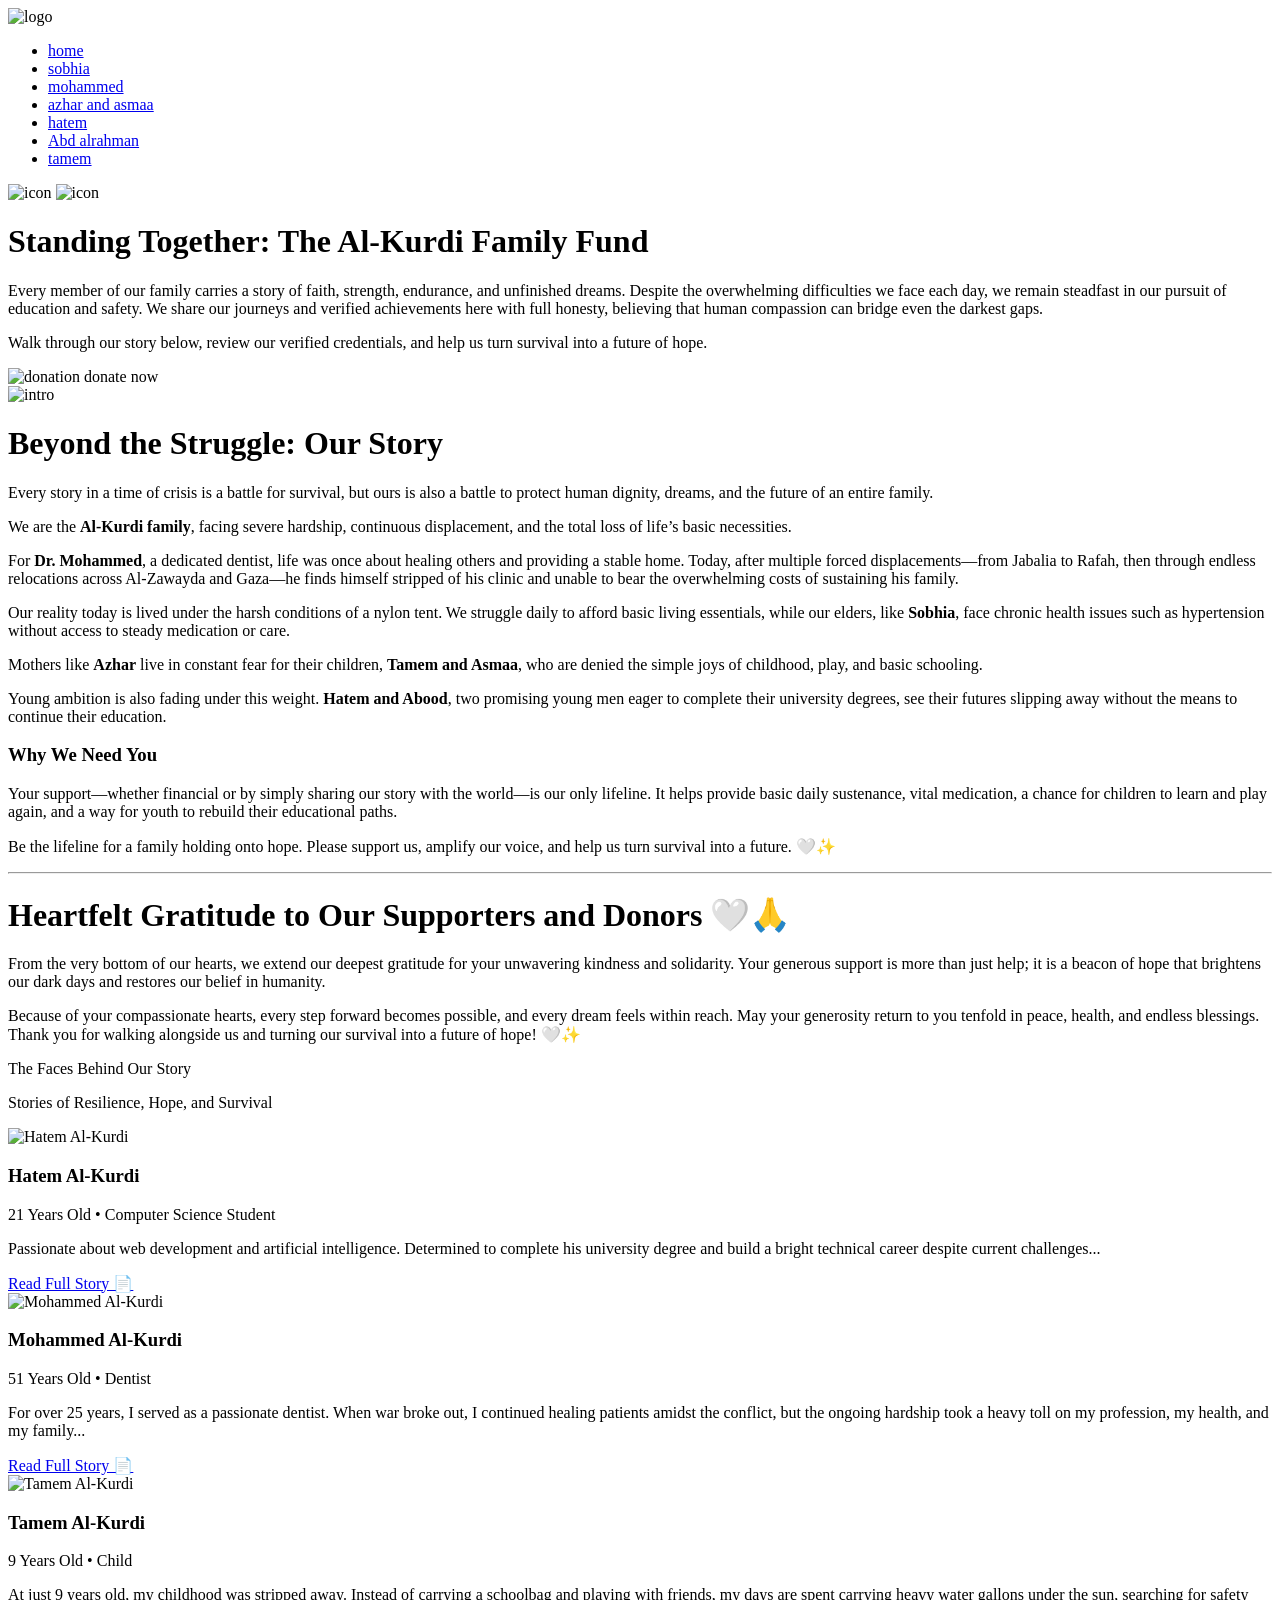
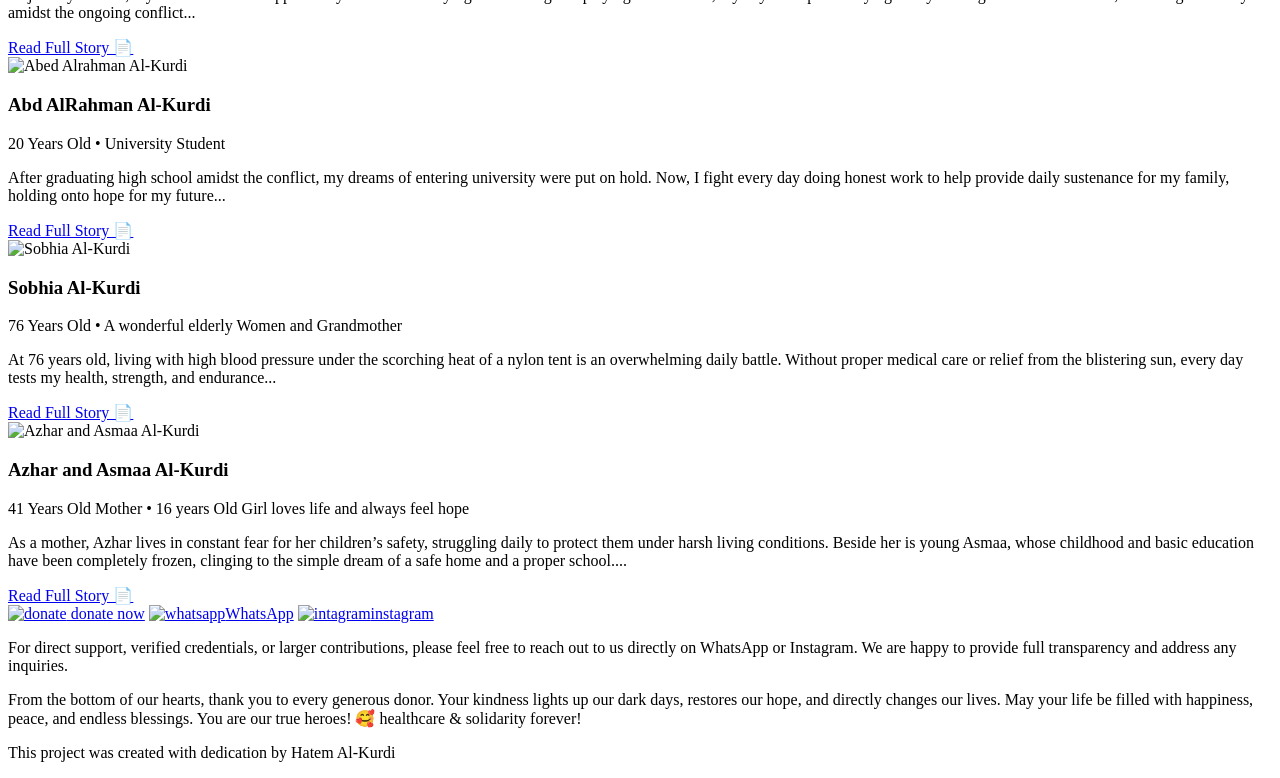
==== index.html @ 001484fe "Add files via upload" ====
<!DOCTYPE html>
<html lang="en">
<head>
    <meta charset="UTF-8">
    <meta name="viewport" content="width=device-width, initial-scale=1.0"> <!-- displays site properly based on user's device -->

    <link rel="icon" type="image/png" sizes="32x32" href="./images/favicon-32x32.png">

    <!-- google fonts -->
    <link rel="preconnect" href="https://fonts.googleapis.com">
    <link rel="preconnect" href="https://fonts.gstatic.com" crossorigin>
    <link href="https://fonts.googleapis.com/css2?family=Inter:ital,opsz,wght@0,14..32,100..900;1,14..32,100..900&display=swap" rel="stylesheet">
    <!-- google fonts -->
    
    <!-- css filse -->
    <link rel="stylesheet" href="css/normalize.css">
    <link rel="stylesheet" href="css/all.min.css">
    <link rel="stylesheet" href="css/main.css">
    <!-- css filse -->
    
    <title>Empowering The Al-Kurdi Family’s Future</title>
    <meta name="description" content="Meet our family, explore our academic achievements, and help us rebuild a safer, brighter tomorrow through your support.">
    
    <style>
        .attribution { font-size: 0.6875rem; text-align: center; }
        .attribution a { color: hsl(228, 45%, 44%); }
    </style>
</head>
<body>

    <div class="header">
        <div class="container">
            <img src="images/logo img2.png" alt="logo">
            <ul class="links">
                <li class="active"><a href="index.html">home</a></li>
                <li><a href="sobhia.html">sobhia</a></li>
                <li><a href="Mohammed.html">mohammed</a></li>
                <li><a href="womens.html">azhar and asmaa</a></li>
                <li><a href="hatem.html">hatem</a></li>
                <li><a href="abood.html">Abd alrahman</a></li>
                <li><a href="tamem.html">tamem</a></li>
            </ul>
            <div class="menu-toggle" id="mobile-toggle">
                <span class="open"><img src="images/menu_24dp_E3E3E3_FILL0_wght400_GRAD0_opsz24.svg" alt="icon"></span>
                <span class="close"><img src="images/close_24dp_E3E3E3_FILL0_wght400_GRAD0_opsz24.svg" alt="icon"></span>
            </div>
        </div>
    </div>

    <div class="intoduction">
        <div class="container">
            <div class="first-side">
                <h1>Standing Together: The Al-Kurdi Family Fund</h1>
                <P>Every member of our family carries a story of faith, strength, endurance, and unfinished
                    dreams. Despite the overwhelming difficulties we face each day, we remain steadfast
                    in our pursuit of education and safety. We share our journeys and verified achievements 
                    here with full honesty, believing that human compassion can bridge even the darkest gaps.</P>
                <p class="donatin-topic">Walk through our story below, review our verified credentials, and help us turn
                survival into a future of hope.</p>
                <a class="donation"><img src="images/volunteer_activism_24dp_E3E3E3_FILL0_wght400_GRAD0_opsz24.svg" alt="donation">
                donate now</a>
            </div>
            <img class="logo-big" src="images/inrtoduction img.png" alt="intro">
        </div>
    </div>

<div class="story">
    <div class="container">
    
        <h1>Beyond the Struggle: Our Story</h1>
    
        <p class="lead-text">
        Every story in a time of crisis is a battle for survival, but ours is also a battle to protect human dignity, dreams, and the future of an entire family.
        </p>

        <div class="story-highlight">
            <p>We are the <strong>Al-Kurdi family</strong>, facing severe hardship, continuous displacement, and the total loss of life’s basic necessities.</p>
        </div>

        <p>
        For <strong>Dr. Mohammed</strong>, a dedicated dentist, life was once about healing others and providing a stable home. Today, after multiple forced displacements—from Jabalia to Rafah, then through endless relocations across Al-Zawayda and Gaza—he finds himself stripped of his clinic and unable to bear the overwhelming costs of sustaining his family.
        </p>

        <p>
        Our reality today is lived under the harsh conditions of a nylon tent. We struggle daily to afford basic living essentials, while our elders, like <strong>Sobhia</strong>, face chronic health issues such as hypertension without access to steady medication or care.
        </p>

        <p>
        Mothers like <strong>Azhar</strong> live in constant fear for their children, <strong>Tamem and Asmaa</strong>, who are denied the simple joys of childhood, play, and basic schooling.
        </p>

        <p>
        Young ambition is also fading under this weight. <strong>Hatem and Abood</strong>, two promising young men eager to complete their university degrees, see their futures slipping away without the means to continue their education.
        </p>

        <div class="callout-box">
            <h3>Why We Need You</h3>
            <p>
            Your support—whether financial or by simply sharing our story with the world—is our only lifeline. It helps provide basic daily sustenance, vital medication, a chance for children to learn and play again, and a way for youth to rebuild their educational paths.
            </p>
            <p class="final-call">
            Be the lifeline for a family holding onto hope. Please support us, amplify our voice, and help us turn survival into a future. 🤍✨
            </p>
        </div>

        <hr>

        <h1> Heartfelt Gratitude to Our Supporters and Donors 🤍🙏</h1>
    
        <p class="thank-msg">
        From the very bottom of our hearts, we extend our deepest gratitude for your unwavering kindness and solidarity. Your generous support is more than just help; it is a beacon of hope that brightens our dark days and restores our belief in humanity.
        </p>
        <p class="thank-msg">
        Because of your compassionate hearts, every step forward becomes possible, and every dream feels within reach. May your generosity return to you tenfold in peace, health, and endless blessings. Thank you for walking alongside us and turning our survival into a future of hope! 🤍✨
        </p>

    </div>
</div>

    <div class="cards">

        <div class="section-header">
            <p class="section-title">The Faces Behind Our Story</p>
            <p class="section-subtitle">Stories of Resilience, Hope, and Survival</p>
        </div>

        <div class="container">

            <div class="card">
                <div class="card-img-wrapper">
                    <img src="images/hatem img.jpeg" alt="Hatem Al-Kurdi" class="card-img">
                </div>
                <div class="card-content">
                    <h3 class="member-name">Hatem Al-Kurdi</h3>
                    <span class="member-role">21 Years Old • Computer Science Student</span>
                    <p class="member-story-preview">
                    Passionate about web development and artificial intelligence. Determined to complete
                    his university degree and build a bright technical career despite current
                    challenges...</p>
                    <a href="hatem.html" class="btn-read-more">Read Full Story 📄</a>
                </div>
            </div>

            <div class="card">
                <div class="card-img-wrapper">
                    <img src="images/Mhammed Img.jpeg" alt="Mohammed Al-Kurdi" class="card-img">
                </div>
                <div class="card-content">
                    <h3 class="member-name">Mohammed Al-Kurdi</h3>
                    <span class="member-role">51 Years Old • Dentist</span>
                    <p class="member-story-preview">
                    For over 25 years, I served as a passionate dentist. When war broke out, I continued
                    healing patients amidst the conflict, but the ongoing hardship took a heavy toll on
                    my profession, my health, and my family...</p>
                    <a href="Mohammed.html" class="btn-read-more">Read Full Story 📄</a>
                </div>
            </div>

            <div class="card">
                <div class="card-img-wrapper">
                    <img src="images/tameme img 1.jpeg" alt="Tamem Al-Kurdi" class="card-img">
                </div>
                <div class="card-content">
                    <h3 class="member-name">Tamem Al-Kurdi</h3>
                    <span class="member-role">9 Years Old • Child </span>
                    <p class="member-story-preview">
                    At just 9 years old, my childhood was stripped away. Instead of carrying a schoolbag and
                    playing with friends, my days are spent carrying heavy water gallons under the sun, 
                    searching for safety amidst the ongoing conflict...</p>
                    <a href="tamem.html" class="btn-read-more">Read Full Story 📄</a>
                </div>
            </div>

            <div class="card">
                <div class="card-img-wrapper">
                    <img src="images/Abed Alrahman.jpeg" alt="Abed Alrahman Al-Kurdi" class="card-img">
                </div>
                <div class="card-content">
                    <h3 class="member-name">Abd AlRahman Al-Kurdi</h3>
                    <span class="member-role">20 Years Old • University Student </span>
                    <p class="member-story-preview">
                    After graduating high school amidst the conflict, my dreams of entering university were
                    put on hold. Now, I fight every day doing honest work to help provide daily sustenance
                    for my family, holding onto hope for my future...</p>
                    <a href="abood.html" class="btn-read-more">Read Full Story 📄</a>
                </div>
            </div>

            <div class="card">
                <div class="card-img-wrapper">
                    <img src="images/sobhia img.jpeg" alt="Sobhia Al-Kurdi" class="card-img">
                </div>
                <div class="card-content">
                    <h3 class="member-name">Sobhia Al-Kurdi</h3>
                    <span class="member-role">76 Years Old • A wonderful elderly Women and Grandmother </span>
                    <p class="member-story-preview">
                    At 76 years old, living with high blood pressure under the scorching heat of a nylon
                    tent is an overwhelming daily battle. Without proper medical care or relief from the
                    blistering sun, every day tests my health, strength, and endurance...</p>
                    <a href="sobhia.html" class="btn-read-more">Read Full Story 📄</a>
                </div>
            </div>

            <div class="card">
                <div class="card-img-wrapper">
                    <img src="images/womens img.jpeg" alt="Azhar and Asmaa Al-Kurdi" class="card-img">
                </div>
                <div class="card-content">
                    <h3 class="member-name">Azhar and Asmaa Al-Kurdi</h3>
                    <span class="member-role">41 Years Old Mother • 16 years Old Girl loves life and always feel hope</span>
                    <p class="member-story-preview">
                    As a mother, Azhar lives in constant fear for her children’s safety, struggling daily
                    to protect them under harsh living conditions. Beside her is young Asmaa, whose 
                    childhood and basic education have been completely frozen, clinging to the simple
                    dream of a safe home and a proper school....</p>
                    <a href="womens.html" class="btn-read-more">Read Full Story 📄</a>
                </div>
            </div>

        </div>
    </div>

    <footer>
        <div class="container">

            <div class="section-1">
                <a class="donation" href="#donate">
                <img src="images/volunteer_activism_24dp_E3E3E3_FILL0_wght400_GRAD0_opsz24.svg" alt="donate">
                donate now</a>
                <a class="whatsapp" href="https://wa.me/970567016127" target="_blank">
                <img src="images/chat_24dp_E3E3E3_FILL0_wght400_GRAD0_opsz24.svg" alt="whatsapp">WhatsApp</a>
                <a class="istagram" href="https://www.instagram.com/hatem.alk2005" target="_blank">
                <img src="images/icon-instagram.svg" alt="intagram">instagram</a>
            </div>

            <p class="msg-for-whatsapp">For direct support, verified credentials, or larger 
            contributions, please feel free to reach out to us directly on WhatsApp or Instagram. We are
            happy to provide full transparency and address any inquiries.</p>

            <div class="section-2">
                <P>From the bottom of our hearts, thank you to every generous donor. Your kindness
                    lights up our dark days, restores our hope, and directly changes our lives.
                    May your life be filled with happiness, peace, and endless blessings.
                    You are our true heroes! 🥰 healthcare & solidarity forever!</P>
            </div>
            
        </div>
    </footer>

    <div class="developer-credit">
        <p>This project was created with dedication by <span>Hatem Al-Kurdi</span></p>
    </div>

    <script src="main.js"></script>
</body>
</html>
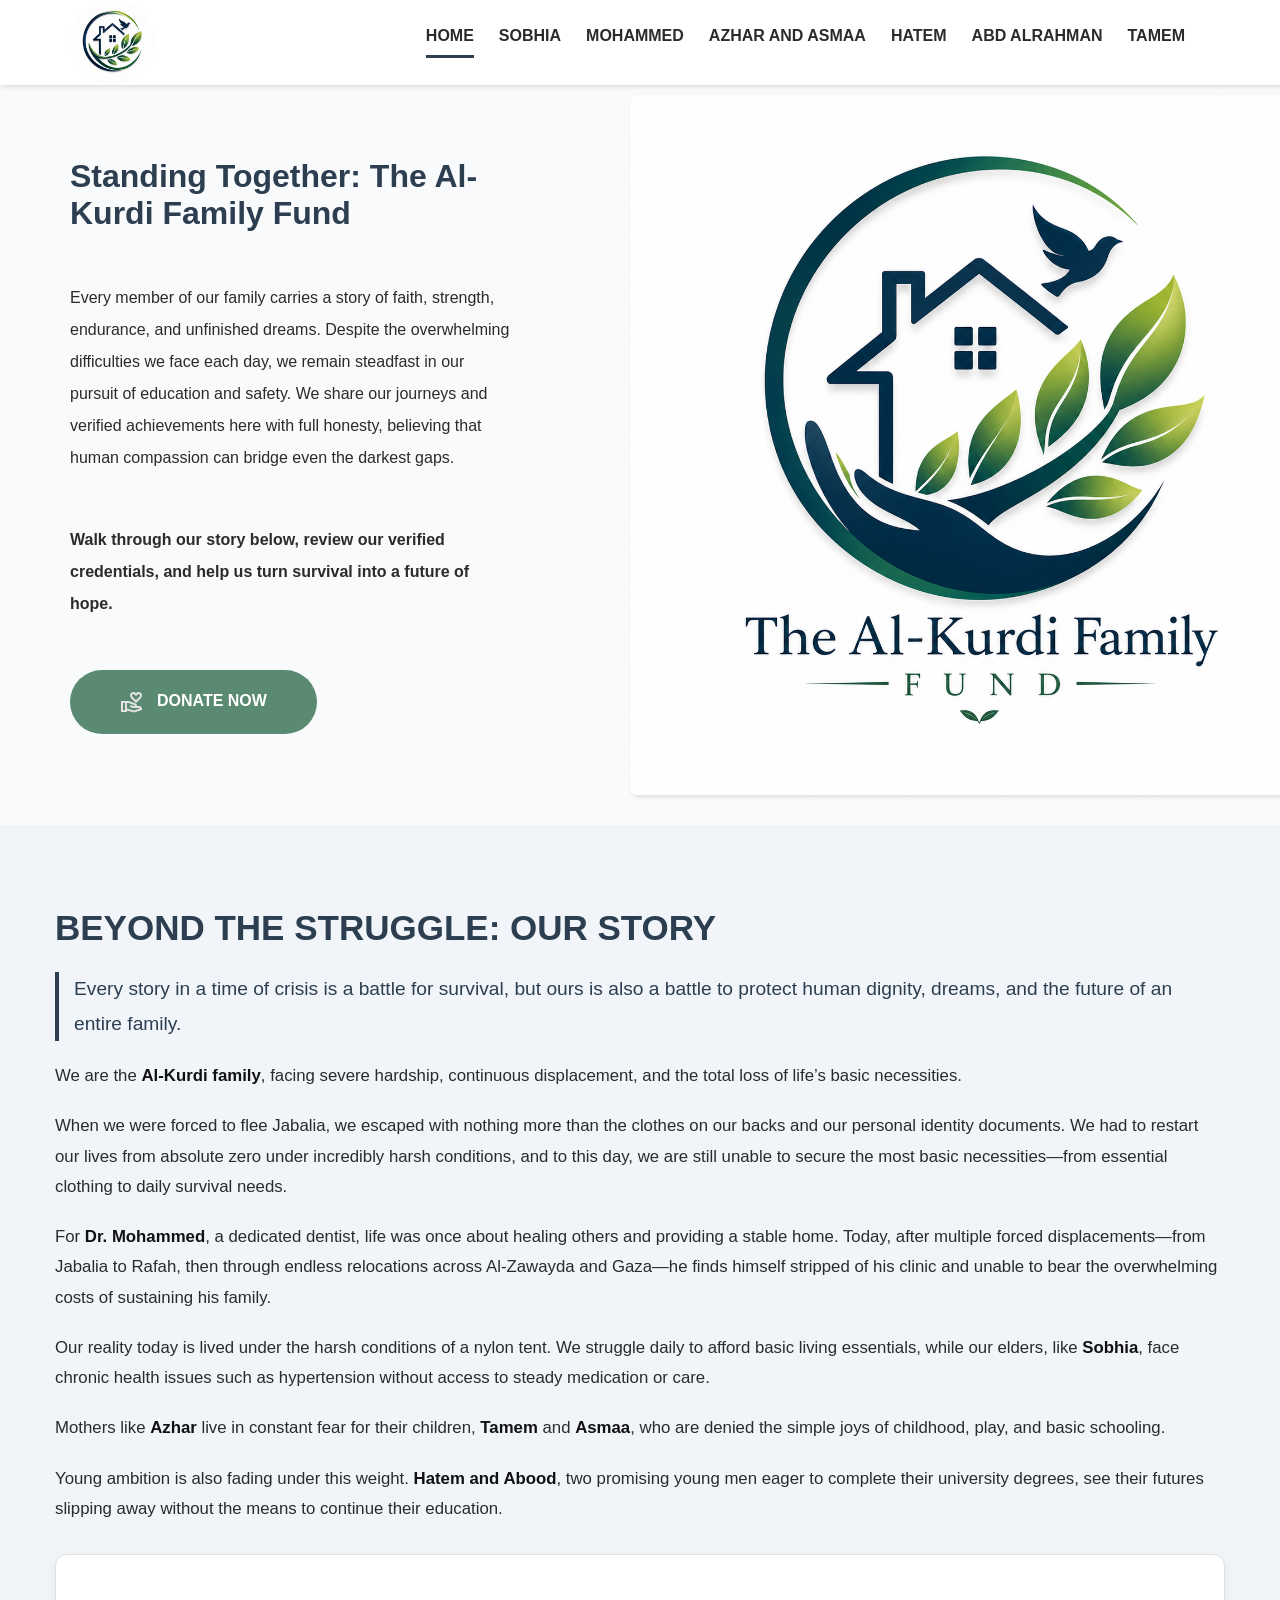
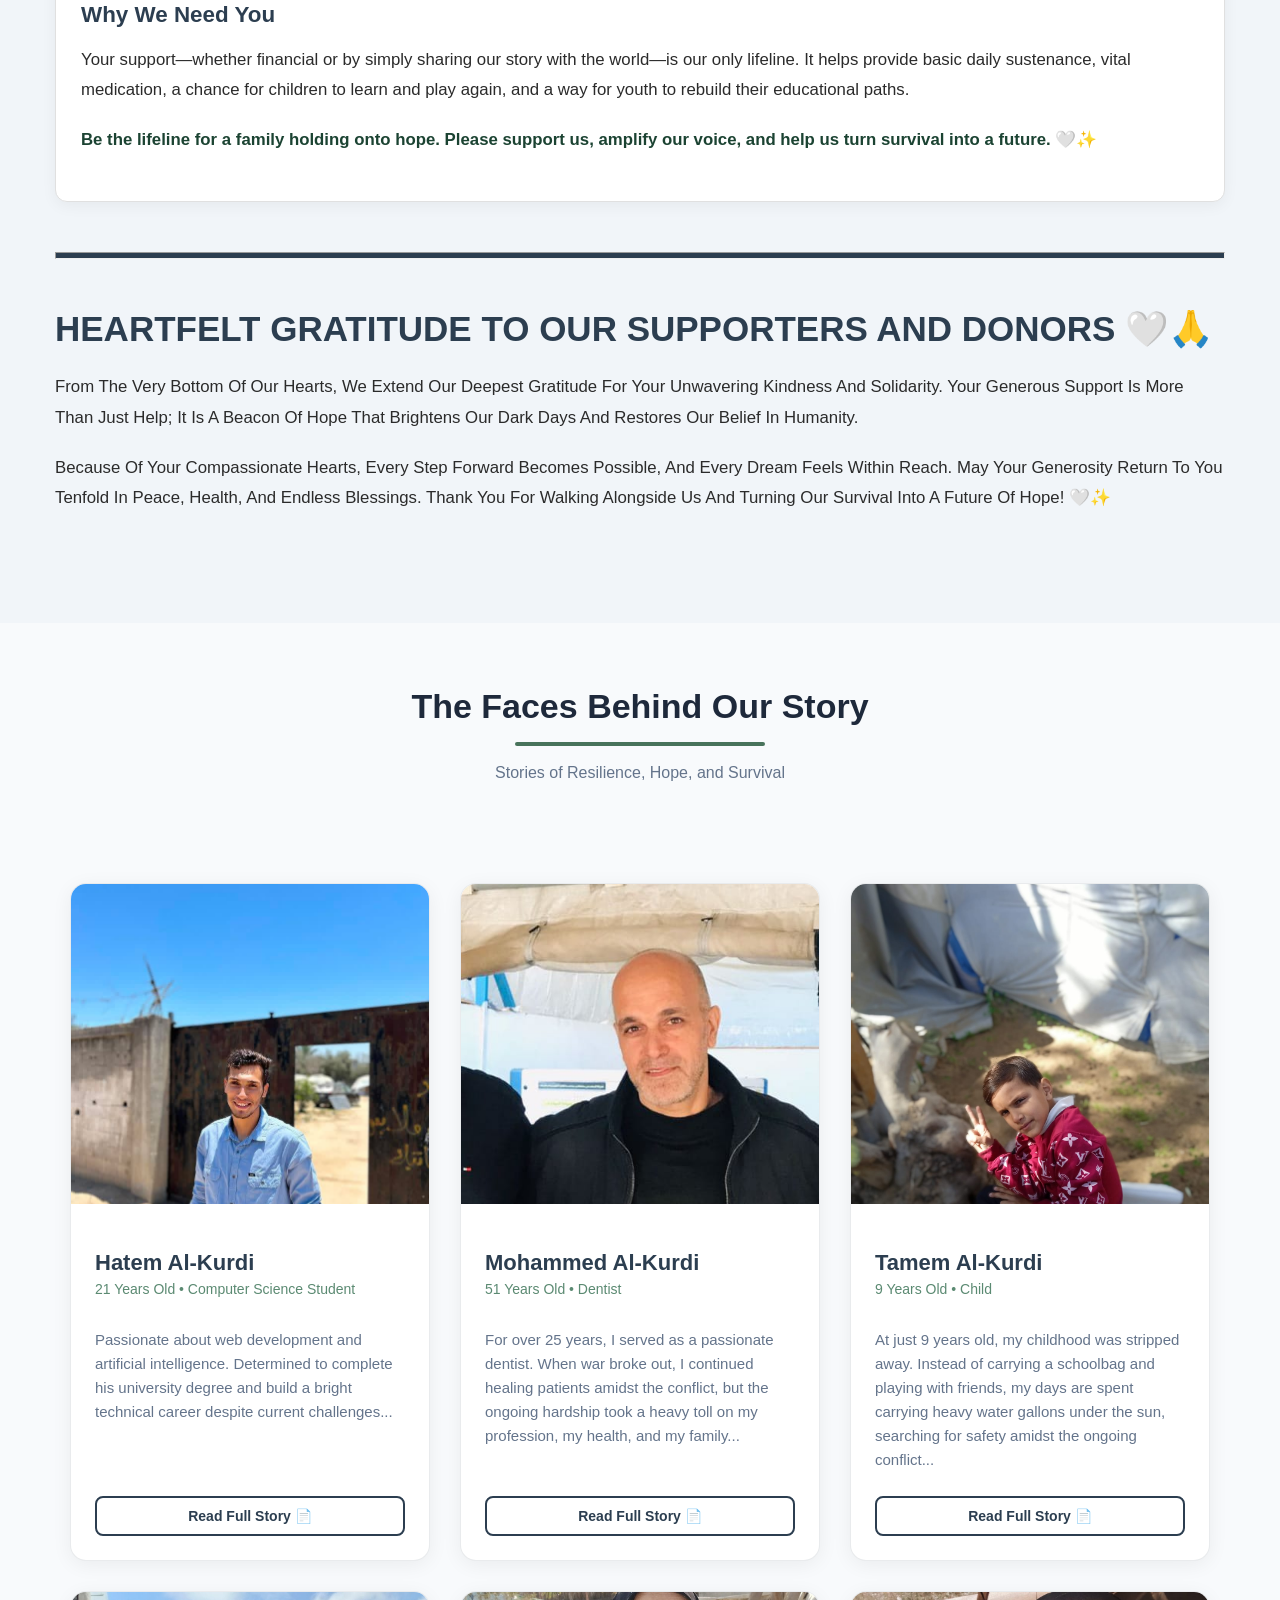
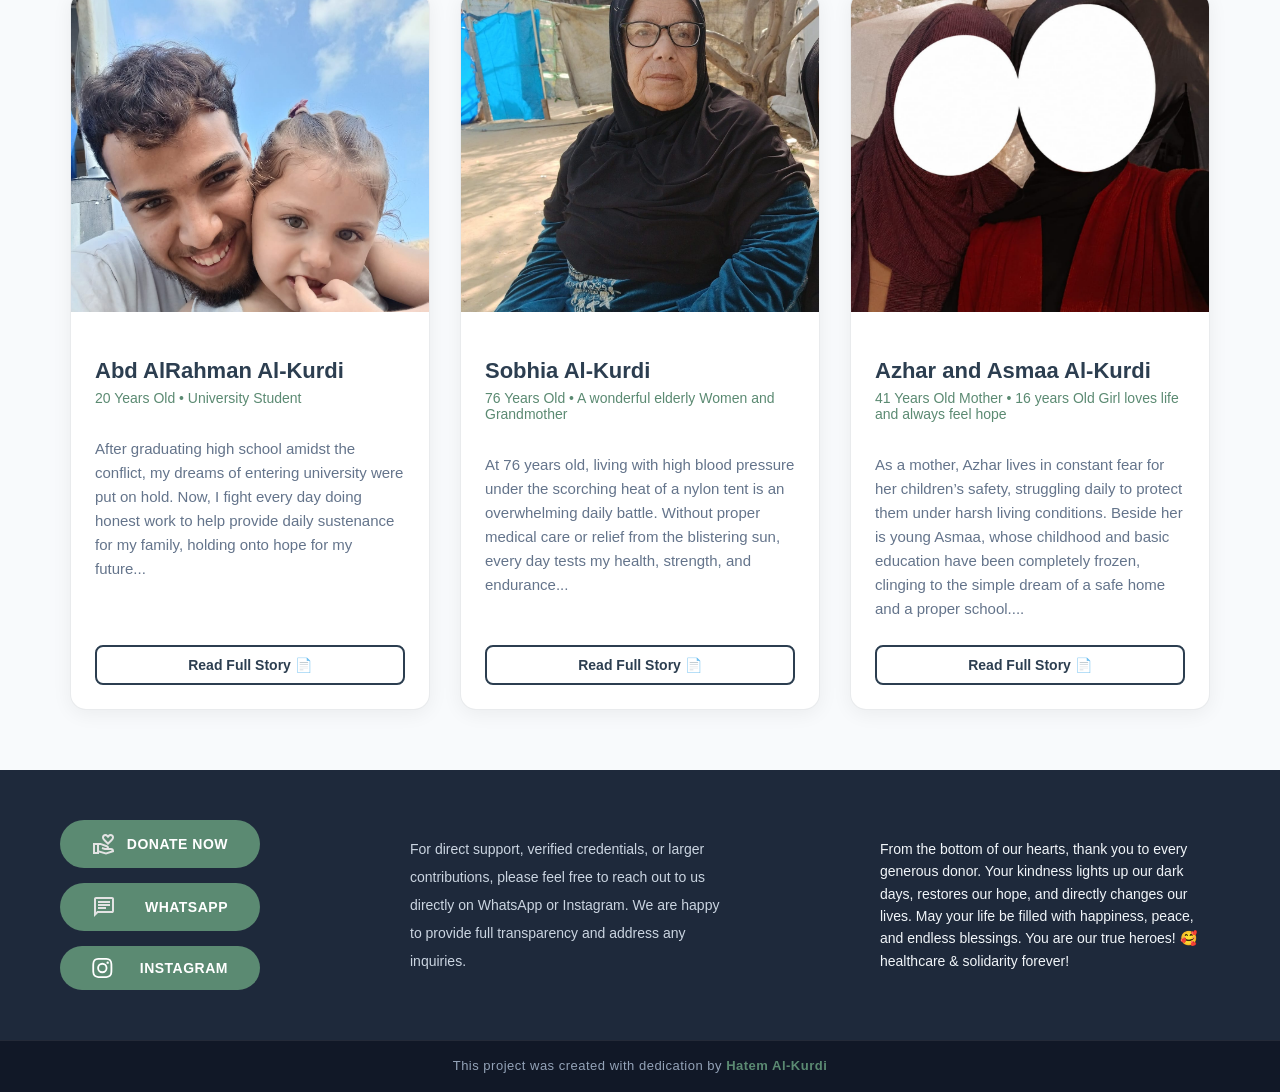
==== commit f1f458de: "Update index.html" ====
--- a/index.html
+++ b/index.html
@@ -76,21 +76,25 @@
         <div class="story-highlight">
             <p>We are the <strong>Al-Kurdi family</strong>, facing severe hardship, continuous displacement, and the total loss of life’s basic necessities.</p>
         </div>
-
-        <p>
-        For <strong>Dr. Mohammed</strong>, a dedicated dentist, life was once about healing others and providing a stable home. Today, after multiple forced displacements—from Jabalia to Rafah, then through endless relocations across Al-Zawayda and Gaza—he finds himself stripped of his clinic and unable to bear the overwhelming costs of sustaining his family.
-        </p>
-
-        <p>
-        Our reality today is lived under the harsh conditions of a nylon tent. We struggle daily to afford basic living essentials, while our elders, like <strong>Sobhia</strong>, face chronic health issues such as hypertension without access to steady medication or care.
-        </p>
-
-        <p>
-        Mothers like <strong>Azhar</strong> live in constant fear for their children, <strong>Tamem and Asmaa</strong>, who are denied the simple joys of childhood, play, and basic schooling.
-        </p>
-
-        <p>
-        Young ambition is also fading under this weight. <strong>Hatem and Abood</strong>, two promising young men eager to complete their university degrees, see their futures slipping away without the means to continue their education.
+        
+        <p>
+            When we were forced to flee Jabalia, we escaped with nothing more than the clothes on our backs and our personal identity documents. We had to restart our lives from absolute zero under incredibly harsh conditions, and to this day, we are still unable to secure the most basic necessities—from essential clothing to daily survival needs.
+        </p>
+        
+        <p>
+            For <strong>Dr. Mohammed</strong>, a dedicated dentist, life was once about healing others and providing a stable home. Today, after multiple forced displacements—from Jabalia to Rafah, then through endless relocations across Al-Zawayda and Gaza—he finds himself stripped of his clinic and unable to bear the overwhelming costs of sustaining his family.
+        </p>
+        
+        <p>
+            Our reality today is lived under the harsh conditions of a nylon tent. We struggle daily to afford basic living essentials, while our elders, like <strong>Sobhia</strong>, face chronic health issues such as hypertension without access to steady medication or care.
+        </p>
+         
+        <p>
+            Mothers like <strong>Azhar</strong> live in constant fear for their children, <strong>Tamem</strong> and <strong>Asmaa</strong>, who are denied the simple joys of childhood, play, and basic schooling.
+        </p>
+        
+        <p>
+            Young ambition is also fading under this weight. <strong>Hatem and Abood</strong>, two promising young men eager to complete their university degrees, see their futures slipping away without the means to continue their education.
         </p>
 
         <div class="callout-box">
@@ -253,4 +257,4 @@
 
     <script src="main.js"></script>
 </body>
-</html>+</html>
--- a/css/main.css
+++ b/css/main.css
@@ -0,0 +1,1016 @@
+/* Start Variables */
+:root {
+    --main-color: #2C3E50;
+    --socound-color: #5B8A72;
+    --main-text-color: #2B2B2B;
+    --cards-background-color: #FFFFFF;
+    --main-transition-du: 0.3s;
+}
+/* End Variables */
+/* Start Global Rules */
+* {
+    -webkit-box-sizing: border-box;
+    -moz-box-sizing: border-box;
+    box-sizing: border-box;
+}
+
+html {
+    scroll-behavior: smooth;
+}
+
+body {
+    font-family: "Inter", sans-serif;
+    font-style: normal;
+    background-color: #F8FAFC;
+}
+
+ul {
+    list-style: none;
+    padding: 0;
+    margin: 0;
+}
+
+a {
+    text-decoration: none;
+}
+
+body {
+    overflow-x: hidden;
+}
+
+.container {
+    padding-left: 15px;
+    padding-right: 15px;
+    margin-left: auto;
+    margin-right: auto;
+}
+
+/* Small */
+
+@media (min-width: 768px) {
+    .container{
+    width: 750px;
+    }
+}
+
+/* Medium */
+
+@media (min-width: 992px) {
+    .container{
+    width: 970px;
+    }
+}
+
+/* Large */
+
+@media (min-width: 1200px) {
+    .container{
+    width: 1170px;
+    }
+}
+/* End Global Rules */
+
+/* Start Header */
+
+.header {
+    height: 85px;
+    background-color: white;
+    box-shadow: 2px 2px 5px #ddd;
+}
+.header .container {
+    display: flex;
+    justify-content: space-between;
+    align-items: center;
+}
+.header .container img {
+    width: 85px;
+    height: 85px;
+    border-radius: 50%;
+    cursor: pointer;
+}
+.header .container .links {
+    display: flex;
+    justify-content: space-between;
+}
+.header .container .links li {
+    margin-right: 25px;
+    text-transform:uppercase;
+    font-weight: bold;
+    color: var(--main-text-color);
+    transition: var(--main-transition-du);
+    cursor: pointer;
+    padding: 0 0 10px;
+}
+
+.header .container .links li:hover {
+    transform: scale(0.97);
+    color: var(--main-color);
+}
+
+.header .container .links li.active {
+    color: var(--main-color);
+    border-bottom: 3px solid var(--main-color);
+}
+
+.header .container .links li a {
+    color: var(--main-text-color);
+}
+
+.header .container .links li a:hover {
+    color: var(--main-color);
+}
+
+.header .container .menu-toggle {
+    display: none;
+}
+
+@media (max-width: 992px) {
+
+    .header .container {
+        position: relative;
+    }
+
+    .header .container .links {
+        display: none;
+        flex-direction: column;
+        align-items: center;
+        text-align: center;
+        justify-content: center;
+        background-color: white;
+        position: absolute;
+        top: 80px; 
+        left: 5%; 
+        right: 5%;
+        width: 90%; 
+        gap: 30px;
+        padding: 40px 20px;
+        border-radius: 10px; 
+        box-shadow: 0 10px 50px rgba(0,0,0,0.2); 
+        z-index: 100;
+    }
+
+    .header .links li {
+        margin: 0 auto;
+        padding: 15px 0;
+        width: 100%;             
+    }
+
+    .header .container .menu-toggle {
+        display: flex;
+    }
+
+    .header .container .menu-toggle span img {
+        width: 50px;
+        height: 50px;
+        cursor: pointer;
+        width: fit-content;
+    }
+
+    .header .links.active {
+    display: flex;
+    }
+
+    .header .menu-toggle .close {
+    display: none;
+    }
+
+    .header .menu-toggle.active .open {
+    display: none;
+    }
+
+    .header .menu-toggle.active .close {
+    display: block;
+    }
+}
+
+/* End Header */
+
+/* Start Introduction */
+
+.intoduction {
+    height: calc(100vh - 85px);
+    margin-bottom: 40px;
+    height: auto;
+}
+
+.intoduction .container {
+    display: flex;
+    justify-content: space-between;
+    align-items: center;
+}
+
+.intoduction .container .first-side h1 {
+    color: var(--main-color);
+    margin-bottom: 50px;
+} 
+
+.intoduction .container .first-side p {
+    max-width: 500px;
+    width: 100%;
+    color: var(--main-text-color);
+    font-weight: 500;
+    line-height: 2;
+    margin-bottom: 50px;
+} 
+
+.intoduction .container .first-side .donatin-topic {
+    max-width: 500px;
+    width: 100%;
+    color: var(--main-text-color);
+    font-weight: bold;
+    line-height: 2;
+    margin-bottom: 50px;
+} 
+
+.intoduction .container .first-side .donation {
+    text-transform: uppercase;
+    font-weight: bold;
+    background-color: #5B8A72; 
+    color: #ffffff;
+    padding: 20px 50px;
+    border-radius: 40px;
+    cursor: pointer;
+    display: inline-flex;
+    justify-content: center;
+    align-items: center;
+    gap: 8px;
+    transition: var(--main-transition-du);
+    animation: change-color 4s infinite ease-in-out;
+}
+
+.intoduction .container .first-side .donation img {
+    padding-right: 5px;
+}
+
+.intoduction .container .first-side .donation:hover {
+    background-color: #2D503C;
+    transform: translateY(-2px);
+    opacity: 0.9;
+} 
+
+.intoduction .container .logo-big {
+    max-width: 700px;
+    width: 100%;
+    border-radius: 8px;
+    position: relative;
+    top: 10px;
+    right: -120px;
+    box-shadow: 2px 2px 5px #ddd;
+} 
+
+@media (max-width: 992px) {
+
+    .intoduction {
+        padding: 40px 0;
+        margin-bottom: 0;
+        min-height: auto;
+    }
+
+    .intoduction .container {
+        display: flex;
+        align-items: center;
+        margin-top: 0;
+    }
+
+    .intoduction .container .first-side p,
+    .intoduction .container .first-side .donatin-topic {
+        max-width: 100%;
+    }
+
+    .intoduction .container .first-side .donation {
+        display: inline-flex;
+        justify-content: center;
+        align-items: center;
+        margin: 0 33%;
+        gap: 8px;
+        white-space: nowrap;
+    }
+    
+    .intoduction .container .logo-big {
+        display: none;
+    }  
+
+}
+
+@media (max-width: 768px) {
+
+    .intoduction {
+        padding: 10px 0 40px;
+        min-height: auto;
+    }
+
+    .intoduction .container {
+        flex-direction: column;
+        text-align: center;
+    }
+
+    .intoduction .container .first-side h1 {
+        margin-bottom: 20px;
+    } 
+
+    .intoduction .container .first-side p,
+    .intoduction .container .first-side .donatin-topic {
+        max-width: 100%;
+        margin-bottom: 20px;
+    }
+
+    .intoduction .container .first-side .donation {
+        margin: 20px auto 0 auto;
+        width: 100%;
+        max-width: 280px;
+    }
+    
+}
+
+/* End Introduction */
+
+/* Start Story */
+
+.story {
+    background-color: #F1F5F9;
+    padding: 40px 20px 60px;
+    width: 100%;
+}
+
+.story .container {
+    padding: 20px 0;
+    margin-bottom: 10px;
+}
+
+.story .container h1 {
+    color: var(--main-color);
+    font-size: 35px;
+    font-weight: bold;
+    text-transform: uppercase;
+}
+
+.story .container p.lead-text {
+    font-size: 1.2rem;
+    font-weight: 500;
+    color: #2c3e50;
+    border-left: 4px solid var(--main-color);
+    padding-left: 15px;
+}
+
+.story .container p {
+    color: var(--main-text-color);
+    line-height: 1.8;
+    font-size: 1.05rem;
+    margin-bottom: 20px;
+}
+
+.story .container hr {
+    background-color: var(--main-color);
+    height: 5px;
+    margin: 50px 0;
+}
+
+.story .callout-box {
+    background-color: #ffffff;
+    border: 1px solid #e0e0e0;
+    border-radius: 12px;
+    padding: 25px;
+    margin: 30px 0;
+    box-shadow: 0 4px 15px rgba(0, 0, 0, 0.05);
+}
+
+.story .callout-box h3 {
+    color: var(--main-color);
+    margin-bottom: 10px;
+    font-size: 1.4rem;
+}
+
+.story .callout-box .final-call {
+    font-weight: bold;
+    color: #1b4332;
+    margin-top: 15px;
+}
+
+.story .container .thank-msg {
+    color: var(--main-text-color);
+    line-height: 1.8;
+    text-transform: capitalize;
+}
+
+.story strong {
+    color: #111;
+}
+
+@media (max-width: 768px) {
+    .story {
+        padding: 10px 20px;
+    }
+
+    .story .container h1 {
+        text-align: center;
+        font-size: 28px;
+    }
+
+    .story .container p.lead-text {
+        text-align: center;
+        border-left: none;
+        border-top: 2px solid var(--main-color);
+        padding-left: 0;
+        padding-top: 10px;
+    }
+
+}
+
+/* End Story */
+
+/* Start Cards */
+
+.cards {
+    padding: 10px 20px 60px;
+    width: 100%;
+}
+
+.cards .section-header {
+    text-align: center;
+    padding-top: 20px;
+    margin-bottom: 100px;
+}
+
+@media (max-width: 992px) {
+    .cards {
+        padding: 20px 0 70px;
+    }
+
+    .cards .section-header {
+        text-align: center;
+        padding-top: 0px;
+        margin-bottom: 60px;
+    }
+
+}
+
+@media (max-width: 768px) {
+    .cards {
+        padding: 15px 0 60px;
+    }
+
+    .cards .section-header {
+        text-align: center;
+        padding-top: 0px;
+        margin-bottom: 50px;
+    }
+
+}
+
+.cards .section-title {
+    font-size: 34px;
+    font-weight: 800;
+    color: #1e293b;
+    margin-bottom: 0; 
+}
+
+.cards .section-title::after {
+    content: '';
+    display: block;
+    background-color: #48735b;
+    width: 250px;   
+    height: 4px;
+    border-radius: 4px;
+    margin: 16px auto 18px auto; 
+}
+
+.cards .section-subtitle {
+    font-size: 16px;
+    color: #64748b;
+    font-weight: 400;
+    max-width: 500px;
+    margin: 0 auto;
+}
+
+.cards .container {
+    display: grid;
+    grid-template-columns: repeat(auto-fit, minmax(320px, 1fr));
+    justify-content: center;
+    gap: 30px;
+    max-width: 1200px;
+    margin: 0 auto;
+}
+
+.cards .container .card {
+    background-color: #ffffff;
+    border-radius: 16px;
+    overflow: hidden;
+    box-shadow: 0px 4px 20px rgba(0, 0, 0, 0.06);
+    border: 1px solid rgba(44, 62, 80, 0.1);
+    transition: transform 0.3s ease, box-shadow 0.3s ease;
+    display: flex;
+    flex-direction: column;
+    max-width: 360px;
+    width: 100%;
+}
+
+.cards .container .card .card:hover {
+    transform: translateY(-3px);
+    box-shadow: 0px 8px 22px rgba(0, 0, 0, 0.1);
+}
+
+.cards .container .card .card-img-wrapper {
+    width: 100%;
+    height: 320px;
+    overflow: hidden;
+    background-color: #f1f5f9;
+}
+
+.cards .container .card .card-img {
+    width: 100%;
+    height: 100%;
+    object-fit: cover;
+    object-position: center 30%; 
+    transition: transform 0.4s ease;
+}
+
+.cards .container .card:hover .card-img {
+    transform: scale(1.06);
+}
+
+.cards .container .card .card-content {
+    padding: 24px;
+    display: flex;
+    flex-direction: column;
+    flex-grow: 1;
+}
+
+.cards .container .card .card-content .member-name {
+    font-size: 22px;
+    font-weight: 700;
+    color: #2C3E50;
+    margin-bottom: 6px;
+}
+
+.cards .container .card .card-content .member-role {
+    font-size: 14px;
+    font-weight: 500;
+    color: #5B8A72;
+    margin-bottom: 16px;
+    display: inline-block;
+}
+
+.cards .container .card .card-content .member-story-preview {
+    font-size: 15px;
+    line-height: 24px;
+    color: #64748B;
+    margin-bottom: 24px;
+    flex-grow: 1;
+}
+
+.cards .container .card .card-content .btn-read-more {
+    text-decoration: none;
+    text-align: center;
+    font-weight: 600;
+    font-size: 14px;
+    color: #2C3E50;
+    border: 2px solid #2C3E50;
+    padding: 10px 20px;
+    border-radius: 8px;
+    transition: all 0.3s ease;
+    display: block;
+    width: 100%;
+    box-sizing: border-box;
+}
+
+.cards .container .card .card-content .btn-read-more:hover {
+    background-color: #2C3E50;
+    color: #ffffff;
+}
+
+/* End Cards */
+
+/* Start Footer */
+
+footer {
+    background-color: #1e293b; 
+    width: 100%;
+}
+
+footer .container {
+    display: flex;
+    justify-content: space-between;
+    align-items: center;
+    color: #f8fafc;
+    padding: 50px 20px;
+    max-width: 1200px;
+    width: 100%;
+    margin: 0 auto;
+    gap: 30px; 
+}
+
+footer .container .section-1 {
+    display: flex;
+    flex-direction: column;
+    align-items: center;
+    gap: 15px; 
+}
+
+footer .container .section-1 .donation,
+footer .container .section-1 .whatsapp,
+footer .container .section-1 .istagram {
+    text-transform: uppercase;
+    font-weight: 700;
+    font-size: 14px;
+    letter-spacing: 0.5px;
+    background-color: #5B8A72; 
+    color: #ffffff;
+    padding: 12px 32px; 
+    border-radius: 30px;
+    cursor: pointer;
+    text-decoration: none;
+    display: inline-block;
+    text-align: center;
+    width: 200px;
+    transition: var(--main-transition-du, 0.3s ease);
+    animation: change-color1 4s infinite ease-in-out;
+}
+
+footer .container .section-1 .istagram,
+footer .container .section-1 .donation,
+footer .container .section-1 .whatsapp {
+    display: flex;
+    align-items: center;
+    justify-content: space-between;
+}
+
+footer .container .section-1 .donation:hover,
+footer .container .section-1 .whatsapp:hover,
+footer .container .section-1 .istagram:hover {
+    background-color: #2D503C;
+    transform: translateY(-2px);
+    opacity: 0.95;
+} 
+
+footer .container .msg-for-whatsapp {
+    max-width: 320px;
+    width: 100%;
+    font-size: 14px;
+    line-height: 2;
+    color: #cbd5e1;
+}
+
+footer .container .section-2 p {
+    max-width: 340px;
+    width: 100%;
+    font-size: 14px;
+    line-height: 1.6;
+    color: #f1f5f9;
+}
+
+@media (max-width: 992px) {
+
+    footer .container {
+        flex-direction: column;
+        text-align: center;  
+        gap: 35px;
+        padding: 40px 20px;
+    }
+
+    footer .container .section-1 {
+        width: 100%;
+        align-items: center;
+    }
+
+    footer .container .section-1 .donation,
+    footer .container .section-1 .whatsapp,
+    footer .container .section-1 .istagram {
+        width: 100%;
+        max-width: 280px;
+        justify-content: center;
+        gap: 12px;
+        padding: 14px 24px;
+        border-radius: 30px;
+    }
+
+    footer .container .msg-for-whatsapp,
+    footer .container .section-2 p {
+        max-width: 600px;
+        width: 100%;
+        margin: 0 auto;
+    }
+}
+
+/* End Footer */
+
+/* Final */
+
+.developer-credit {
+    background-color: #111827;
+    text-align: center;
+    padding: 18px 20px;
+    border-top: 1px solid rgba(255, 255, 255, 0.08);
+}
+
+.developer-credit p {
+    color: #94a3b8;
+    font-size: 13px;
+    letter-spacing: 0.5px;
+    margin: 0;
+}
+
+.developer-credit span {
+    color: #5B8A72;
+    font-weight: 600;
+    text-transform: capitalize;
+}
+
+/* Final */
+
+/* Start Other Pages (content) */
+
+.profile-section {
+    padding: 40px 0 60px;
+}
+
+.profile-card {
+    display: flex;
+    align-items: center;
+    gap: 30px;
+    background-color: #ffffff;
+    padding: 30px;
+    border-radius: 16px;
+    box-shadow: 0 4px 20px rgba(0, 0, 0, 0.05);
+    border: 1px solid #e2e8f0;
+    margin-bottom: 30px;
+}
+
+.profile-card .person-img {
+    width: 150px;
+    height: 150px;
+    object-fit: cover;
+    border-radius: 50%;
+    border: 4px solid var(--socound-color);
+    flex-shrink: 0;
+}
+
+.profile-card-details .person-name {
+    color: var(--main-color);
+    font-size: 26px;
+    margin-bottom: 8px;
+}
+
+.profile-card-details .person-info {
+    color: var(--main-text-color);
+    font-size: 15px;
+    margin-bottom: 6px;
+}
+
+.profile-story {
+    background-color: #ffffff;
+    padding: 35px;
+    border-radius: 16px;
+    box-shadow: 0 4px 20px rgba(0, 0, 0, 0.05);
+    border: 1px solid #e2e8f0;
+    margin-bottom: 30px;
+}
+
+.profile-story h2 {
+    color: var(--main-color);
+    margin-bottom: 20px;
+    font-size: 24px;
+    border-bottom: 2px solid var(--socound-color);
+    padding-bottom: 10px;
+    display: inline-block;
+}
+
+.profile-story p {
+    color: var(--main-text-color);
+    line-height: 1.8;
+    margin-bottom: 16px;
+    font-size: 15.5px;
+}
+
+.profile-story .story-plea {
+    background-color: #F0F7F4;
+    border-left: 4px solid var(--socound-color);
+    padding: 16px 20px;
+    border-radius: 8px;
+    color: #2D503C;
+    margin-top: 25px;
+    font-size: 15px;
+    line-height: 1.7;
+}
+
+.profile-story .story-plea strong {
+    color: var(--main-color);
+}
+
+.social-proof-links {
+    margin-top: 25px;
+    padding-top: 20px;
+    border-top: 1px solid #e2e8f0;
+}
+
+.social-proof-links h3 {
+    font-size: 15px;
+    color: var(--main-color);
+    margin-bottom: 12px;
+}
+
+.social-proof-links .links-wrapper {
+    display: flex;
+    gap: 15px;
+    flex-wrap: wrap;
+}
+
+.proof-btn {
+    display: inline-flex;
+    align-items: center;
+    gap: 8px;
+    padding: 10px 20px;
+    border-radius: 6px;
+    color: #ffffff;
+    font-weight: bold;
+    font-size: 14px;
+    text-decoration: none;
+    transition: transform 0.2s ease, opacity 0.2s ease;
+}
+
+.proof-btn:hover {
+    transform: translateY(-2px);
+    opacity: 0.9;
+}
+
+.proof-btn.github { background-color: #24292e; }
+.proof-btn.linkedin { background-color: #0a66c2; }
+
+.certificates-section {
+    background-color: #ffffff;
+    padding: 35px 30px;
+    border-radius: 16px;
+    box-shadow: 0 4px 20px rgba(0, 0, 0, 0.05);
+    border: 1px solid #e2e8f0;
+    margin-top: 30px;
+}
+
+.certificates-section h2 {
+    color: var(--main-color);
+    margin-bottom: 30px;
+    font-size: 24px;
+    text-align: center;
+    position: relative;
+    padding-bottom: 10px;
+}
+
+.certificates-section h2::after {
+    content: '';
+    position: absolute;
+    bottom: 0;
+    left: 50%;
+    transform: translateX(-50%);
+    width: 80px;
+    height: 3px;
+    background-color: var(--socound-color);
+    border-radius: 2px;
+}
+
+.certificates-grid {
+    display: grid;
+    grid-template-columns: repeat(auto-fit, minmax(260px, 1fr));
+    gap: 25px;
+}
+
+.cert-card {
+    position: relative;
+    background-color: #f8fafc;
+    border: 1px solid #cbd5e1;
+    border-radius: 12px;
+    padding: 20px 15px;
+    text-align: center;
+    display: flex;
+    flex-direction: column;
+    align-items: center;
+    transition: transform 0.3s ease, box-shadow 0.3s ease;
+}
+
+.cert-card:hover {
+    transform: translateY(-4px);
+    box-shadow: 0 8px 20px rgba(0, 0, 0, 0.08);
+}
+
+.cert-number {
+    position: absolute;
+    top: 10px;
+    right: 15px;
+    font-size: 22px;
+    font-weight: 800;
+    color: rgba(91, 138, 114, 0.35);
+}
+
+.cert-img-box {
+    width: 100%;
+    height: 180px;
+    border-radius: 8px;
+    overflow: hidden;
+    border: 1px solid #e2e8f0;
+    margin-bottom: 15px;
+}
+
+.cert-img-box img {
+    width: 100%;
+    height: 100%;
+    object-fit: cover;
+}
+
+.cert-card h4 {
+    color: var(--main-color);
+    font-size: 17px;
+    margin-bottom: 8px;
+    line-height: 1.3;
+}
+
+.cert-card p {
+    color: var(--main-text-color);
+    font-size: 13.5px;
+    line-height: 1.5;
+    margin: 0;
+}
+
+.cert-grid {
+    display: grid;
+    grid-template-columns: repeat(auto-fit, minmax(300px, 1fr));
+    gap: 20px;
+}
+
+.cert-img-box {
+    width: 100%;
+    height: 200px;
+    overflow: hidden;
+    border-radius: 8px;
+}
+
+.cert-img-box img {
+    width: 100%;
+    height: 100%;
+    object-fit: cover;
+}
+
+@media (max-width: 992px) {
+    .cert-number {
+        display: none;
+    }
+}
+
+@media (max-width: 768px) {
+    .profile-card {
+        flex-direction: column;
+        text-align: center;
+    }
+
+    .cert-card {
+        flex-direction: column;
+        text-align: center;
+    }
+
+    .cert-img-box {
+        width: 100%;
+        height: 180px;
+    }
+
+    .cert-info h4 {
+        padding-right: 0;
+    }
+
+    .cert-number {
+        top: -180px;
+        right: 10px;
+    }
+}
+
+/* End Other Pages (content) */
+
+/* Start Animation */
+
+@keyframes change-color {
+0% {
+        background-color: #5B8A72;
+        box-shadow: 0 1px 15px rgba(91, 138, 114, 0.3);
+    }
+    50% {
+        background-color: #3E6B52;
+        box-shadow: 0 6px 20px rgba(62, 107, 82, 0.5);
+    }
+    100% {
+        background-color: #5B8A72;
+        box-shadow: 0 4px 15px rgba(91, 138, 114, 0.3);
+    }
+}
+
+@keyframes change-color1 {
+    0% {
+        background-color: #5B8A72;
+        box-shadow: 0 2px 10px rgba(91, 138, 114, 0.3);
+    }
+    50% {
+        background-color: #3E6B52;
+        box-shadow: 0 4px 15px rgba(62, 107, 82, 0.5);
+    }
+    100% {
+        background-color: #5B8A72;
+        box-shadow: 0 2px 10px rgba(91, 138, 114, 0.3);
+    }
+}
+
+/* End Animation */
+
